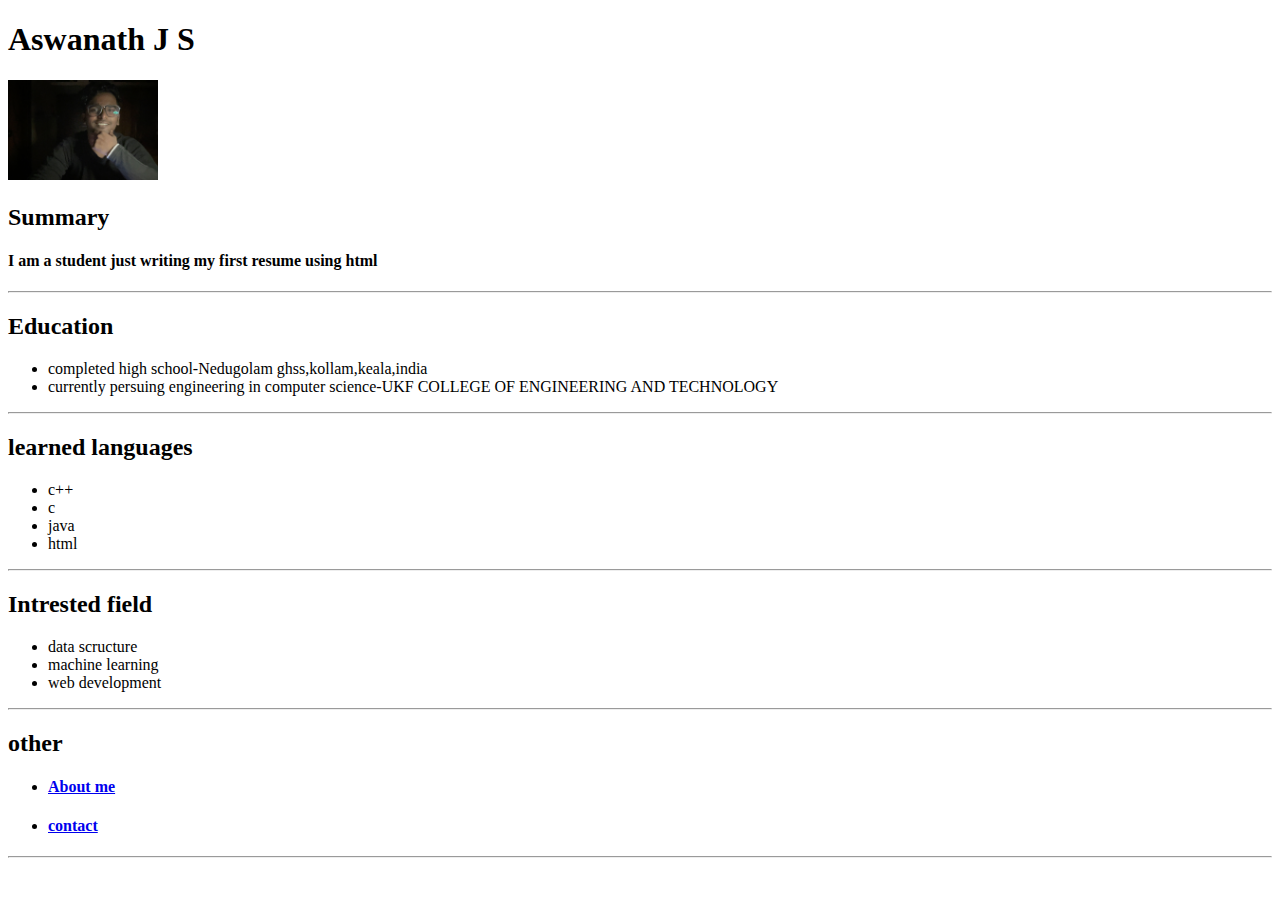
==== index.html @ 1ed560e3 "Add files via upload" ====
<!doctype html>
<html lang="en">
    <head>
        <meta charset="utf-8">
        <title>My 1st Resume for training</title>
    </head>
<body>
    <h1>Aswanath J S</h1>
    <img src="./just4example.jpg"height="100"width="150"alt="just a picture of me as example"/>
    <h2>Summary</h2>
    <h4>I am a student just writing my first resume using html</h4>
    <hr />
    <h2>Education</h2>
    <ul>
        <li>completed high school-Nedugolam ghss,kollam,keala,india</li>
        <li>currently persuing engineering in computer science-UKF COLLEGE OF ENGINEERING AND TECHNOLOGY</li>
    </ul>
<hr />
<h2>learned languages</h2>
<ul>
    <li>c++</li>
    <li>c</li>
    <li>java</li>
    <li>html</li>
</ul>
<hr />
<h2>Intrested field</h2>
<ul>
    <li>data scructure</li>
    <li>machine learning</li>
    <li>web development</li>
</ul>
<hr />
<h2>other</h2>

<ul>
    <li><h4><a href="./aboutme.html">About me</a> </h4> </li>
    <li><h4><a href="./contactme.html">contact</a> </h4></li>
</ul>
<hr />

</body>
</html>
<!DOCTYPE html>
<html lang="en">
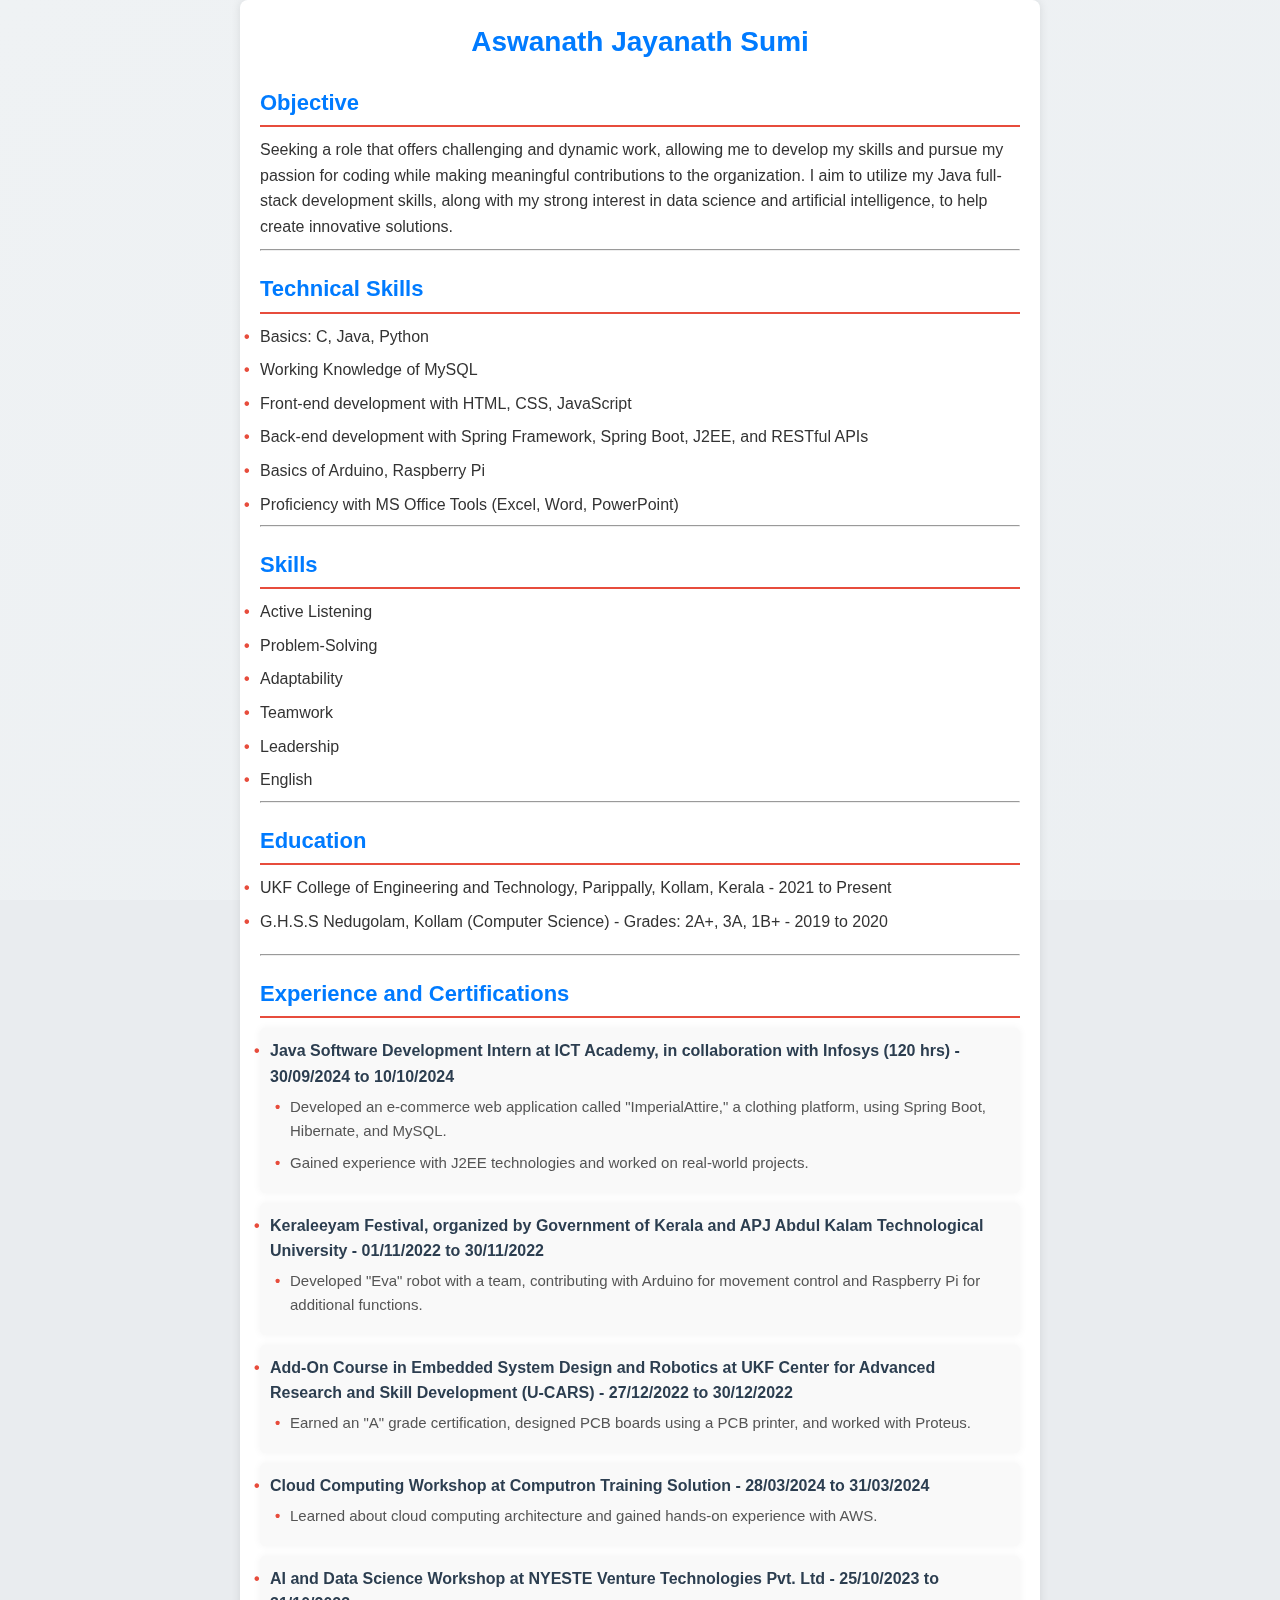
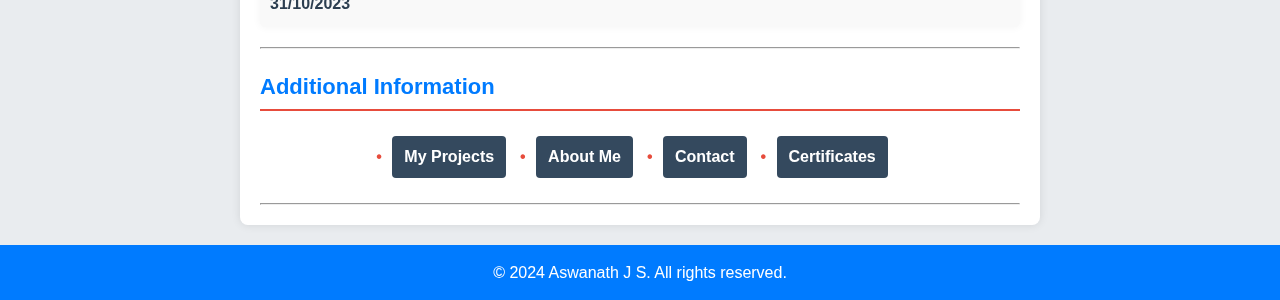
==== commit fab5a173: "Add files via upload" ====
--- a/index.html
+++ b/index.html
@@ -1,45 +1,140 @@
 <!doctype html>
 <html lang="en">
-    <head>
-        <meta charset="utf-8">
-        <title>My 1st Resume for training</title>
-    </head>
+<head>
+    <meta charset="utf-8">
+    <title>Aswanath J S - Resume</title>
+    <link rel="stylesheet" href="style.css">
+    <style>
+        body {
+            font-family: Arial, sans-serif;
+            line-height: 1.6;
+            margin: 0;
+            padding: 0;
+            background-color: #e9ecef;
+            color: #333;
+        }
+        .container {
+            max-width: 800px;
+            margin: auto;
+            padding: 20px;
+            background: white;
+            border-radius: 8px;
+            box-shadow: 0 0 10px rgba(0, 0, 0, 0.1);
+        }
+        h1 {
+            color: #007BFF;
+            text-align: center;
+        }
+        h2 {
+            margin-top: 20px;
+            color: #007BFF;
+        }
+        ul.additional-info {
+            list-style-type: none;
+            padding: 0;
+            display: flex;
+            justify-content: center;
+            margin: 20px 0;
+        }
+        ul.additional-info li {
+            margin: 0 15px;
+        }
+        a {
+            color: #007BFF;
+            text-decoration: none;
+            font-weight: bold;
+            padding: 10px 15px;
+            border-radius: 5px;
+            transition: background-color 0.3s;
+        }
+        a:hover {
+            background-color: #007BFF;
+            color: white;
+        }
+        footer {
+            text-align: center;
+            padding: 15px 0;
+            background: #007BFF;
+            color: white;
+            margin-top: 20px;
+            width: 100%;
+        }
+        footer p {
+            margin: 0;
+        }
+    </style>
+</head>
 <body>
-    <h1>Aswanath J S</h1>
-    <img src="./just4example.jpg"height="100"width="150"alt="just a picture of me as example"/>
-    <h2>Summary</h2>
-    <h4>I am a student just writing my first resume using html</h4>
-    <hr />
-    <h2>Education</h2>
-    <ul>
-        <li>completed high school-Nedugolam ghss,kollam,keala,india</li>
-        <li>currently persuing engineering in computer science-UKF COLLEGE OF ENGINEERING AND TECHNOLOGY</li>
-    </ul>
-<hr />
-<h2>learned languages</h2>
-<ul>
-    <li>c++</li>
-    <li>c</li>
-    <li>java</li>
-    <li>html</li>
-</ul>
-<hr />
-<h2>Intrested field</h2>
-<ul>
-    <li>data scructure</li>
-    <li>machine learning</li>
-    <li>web development</li>
-</ul>
-<hr />
-<h2>other</h2>
-
-<ul>
-    <li><h4><a href="./aboutme.html">About me</a> </h4> </li>
-    <li><h4><a href="./contactme.html">contact</a> </h4></li>
-</ul>
-<hr />
-
+    <div class="container">
+        <h1>Aswanath Jayanath Sumi</h1>
+        <h2>Objective</h2>
+        <p>
+            Seeking a role that offers challenging and dynamic work, allowing me to develop my skills and pursue my passion for coding while making meaningful contributions to the organization. I aim to utilize my Java full-stack development skills, along with my strong interest in data science and artificial intelligence, to help create innovative solutions.
+        </p>
+        <hr />
+        <h2>Technical Skills</h2>
+        <ul>
+            <li>Basics: C, Java, Python</li>
+            <li>Working Knowledge of MySQL</li>
+            <li>Front-end development with HTML, CSS, JavaScript</li>
+            <li>Back-end development with Spring Framework, Spring Boot, J2EE, and RESTful APIs</li>
+            <li>Basics of Arduino, Raspberry Pi</li>
+            <li>Proficiency with MS Office Tools (Excel, Word, PowerPoint)</li>
+        </ul>
+        <hr />
+        <h2>Skills</h2>
+        <ul>
+            <li>Active Listening</li>
+            <li>Problem-Solving</li>
+            <li>Adaptability</li>
+            <li>Teamwork</li>
+            <li>Leadership</li>
+            <li>English</li>
+        </ul>
+        <hr />
+        <h2>Education</h2>
+        <ul class="education">
+            <li>UKF College of Engineering and Technology, Parippally, Kollam, Kerala - 2021 to Present</li>
+            <li>G.H.S.S Nedugolam, Kollam (Computer Science) - Grades: 2A+, 3A, 1B+ - 2019 to 2020</li>
+        </ul>
+        <hr />
+        <h2>Experience and Certifications</h2>
+        <ul class="experience">
+            <li><strong>Java Software Development Intern</strong> at ICT Academy, in collaboration with Infosys (120 hrs) - 30/09/2024 to 10/10/2024
+                <ul>
+                    <li>Developed an e-commerce web application called "ImperialAttire," a clothing platform, using Spring Boot, Hibernate, and MySQL.</li>
+                    <li>Gained experience with J2EE technologies and worked on real-world projects.</li>
+                </ul>
+            </li>
+            <li><strong>Keraleeyam Festival</strong>, organized by Government of Kerala and APJ Abdul Kalam Technological University - 01/11/2022 to 30/11/2022
+                <ul>
+                    <li>Developed "Eva" robot with a team, contributing with Arduino for movement control and Raspberry Pi for additional functions.</li>
+                </ul>
+            </li>
+            <li><strong>Add-On Course in Embedded System Design and Robotics</strong> at UKF Center for Advanced Research and Skill Development (U-CARS) - 27/12/2022 to 30/12/2022
+                <ul>
+                    <li>Earned an "A" grade certification, designed PCB boards using a PCB printer, and worked with Proteus.</li>
+                </ul>
+            </li>
+            <li><strong>Cloud Computing Workshop</strong> at Computron Training Solution - 28/03/2024 to 31/03/2024
+                <ul>
+                    <li>Learned about cloud computing architecture and gained hands-on experience with AWS.</li>
+                </ul>
+            </li>
+            <li><strong>AI and Data Science Workshop</strong> at NYESTE Venture Technologies Pvt. Ltd - 25/10/2023 to 31/10/2023</li>
+        </ul>
+        <hr />
+        <h2>Additional Information</h2>
+        <ul class="additional-info">
+            <li><a href="./projects.html">My Projects</a></li>
+            <li><a href="./aboutme.html">About Me</a></li>
+            <li><a href="./contact.html">Contact</a></li>
+            <li><a href="./certificate.html">Certificates</a></li>
+        </ul>
+        <hr />
+    </div>
+    <footer>
+        <p>&copy; 2024 Aswanath J S. All rights reserved.</p>
+    </footer>
 </body>
 </html>
-<!DOCTYPE html>
-<html lang="en">
--- a/style.css
+++ b/style.css
@@ -0,0 +1,166 @@
+/* Reset */
+* {
+    margin: 0;
+    padding: 0;
+    box-sizing: border-box;
+}
+
+body {
+    font-family: 'Arial', sans-serif;
+    background-color: #e9ecef; /* Changed to match Imperial Attire's background */
+    color: #333; /* Dark text color */
+    line-height: 1.6;
+}
+
+/* Background Gradient */
+body::before {
+    content: '';
+    position: fixed;
+    top: 0;
+    left: 0;
+    width: 100%;
+    height: 100%;
+    background: linear-gradient(135deg, rgba(255, 255, 255, 0.3), rgba(244, 246, 248, 0.3));
+    z-index: -1; /* Send the gradient to the back */
+}
+
+/* Container Styles */
+.container {
+    max-width: 800px; /* Maximum width for the content */
+    margin: 40px auto; /* Centered with margin */
+    padding: 20px; /* Padding for inner content */
+    background-color: #ffffff; /* White background for the container */
+    border-radius: 8px; /* Rounded corners */
+    box-shadow: 0 4px 8px rgba(0, 0, 0, 0.1); /* Subtle shadow for depth */
+}
+
+/* Header Styles */
+h1 {
+    font-size: 28px; /* Font size for main header */
+    color: #2c3e50; /* Dark blue color */
+    font-weight: bold; /* Bold text */
+    margin-bottom: 10px; /* Space below header */
+    text-align: center; /* Center the main title */
+}
+
+h2 {
+    font-size: 22px; /* Font size for secondary header */
+    color: #34495e; /* Darker blue color */
+    margin-top: 20px; /* Space above header */
+    margin-bottom: 10px; /* Space below header */
+    border-bottom: 2px solid #e74c3c; /* Red underline */
+    padding-bottom: 5px; /* Padding below */
+}
+
+h3 {
+    font-size: 18px; /* Font size for tertiary header */
+    color: #2980b9; /* Lighter blue color */
+    margin-bottom: 10px; /* Space below header */
+}
+
+p {
+    margin-bottom: 10px; /* Space below paragraphs */
+}
+
+/* Section and List Styles */
+ul {
+    list-style: none; /* Remove bullet points */
+    padding: 0; /* No padding */
+    margin: 0; /* No margin */
+}
+
+li {
+    margin-bottom: 8px; /* Space between list items */
+    font-size: 16px; /* Font size for list items */
+}
+
+li:before {
+    content: "\2022"; /* Custom bullet */
+    color: #e74c3c; /* Red color for bullet */
+    font-weight: bold; /* Bold bullet */
+    display: inline-block; /* Inline block for alignment */
+    width: 1em; /* Width for bullet spacing */
+    margin-left: -1em; /* Adjust margin for bullets */
+}
+
+/* Main Points and Subpoints in Experience */
+.experience > li {
+    font-weight: bold; /* Bold text for experience items */
+    color: #2c3e50; /* Dark blue color */
+    margin-top: 10px; /* Space above items */
+    padding: 10px; /* Padding for items */
+    border-radius: 5px; /* Rounded corners */
+    background-color: #f9f9f9; /* Light background for items */
+    box-shadow: 0 0 8px rgba(0, 0, 0, 0.05); /* Light shadow */
+}
+
+.experience > li ul {
+    padding-left: 20px; /* Indentation for subpoints */
+    margin-top: 5px; /* Space above subpoints */
+}
+
+.experience > li ul li {
+    font-weight: normal; /* Normal weight for subpoints */
+    font-size: 15px; /* Font size for subpoints */
+    color: #555; /* Darker gray for subpoints */
+}
+
+/* Link Styles */
+a {
+    color: #2980b9; /* Blue link color */
+    text-decoration: none; /* Remove underline */
+    transition: color 0.3s ease; /* Smooth color transition */
+}
+
+a:hover {
+    color: #e74c3c; /* Red color on hover */
+    text-decoration: underline; /* Underline on hover */
+}
+
+/* Highlight Sections */
+.education,
+.experience,
+.skills,
+.additional-info {
+    margin-bottom: 20px; /* Space below sections */
+}
+
+/* About Me and Contact Links */
+.additional-info a {
+    display: inline-block; /* Block display for buttons */
+    margin: 5px 0; /* Vertical margin */
+    padding: 8px 12px; /* Padding for buttons */
+    color: #ffffff; /* White text for buttons */
+    background-color: #34495e; /* Dark blue background */
+    border-radius: 4px; /* Rounded corners */
+    font-size: 16px; /* Font size for buttons */
+    transition: background-color 0.3s ease, transform 0.3s ease; /* Smooth transitions */
+}
+
+.additional-info a:hover {
+    background-color: #e74c3c; /* Change background color on hover */
+    transform: scale(1.05); /* Slight scale effect on hover */
+}
+
+/* Responsive Design */
+@media (max-width: 768px) {
+    .container {
+        padding: 15px; /* Less padding on smaller screens */
+    }
+
+    h1 {
+        font-size: 24px; /* Smaller font size for headers */
+    }
+
+    h2 {
+        font-size: 20px; /* Smaller font size for secondary headers */
+    }
+
+    h3 {
+        font-size: 16px; /* Smaller font size for tertiary headers */
+    }
+
+    li {
+        font-size: 14px; /* Smaller font size for list items */
+    }
+}
